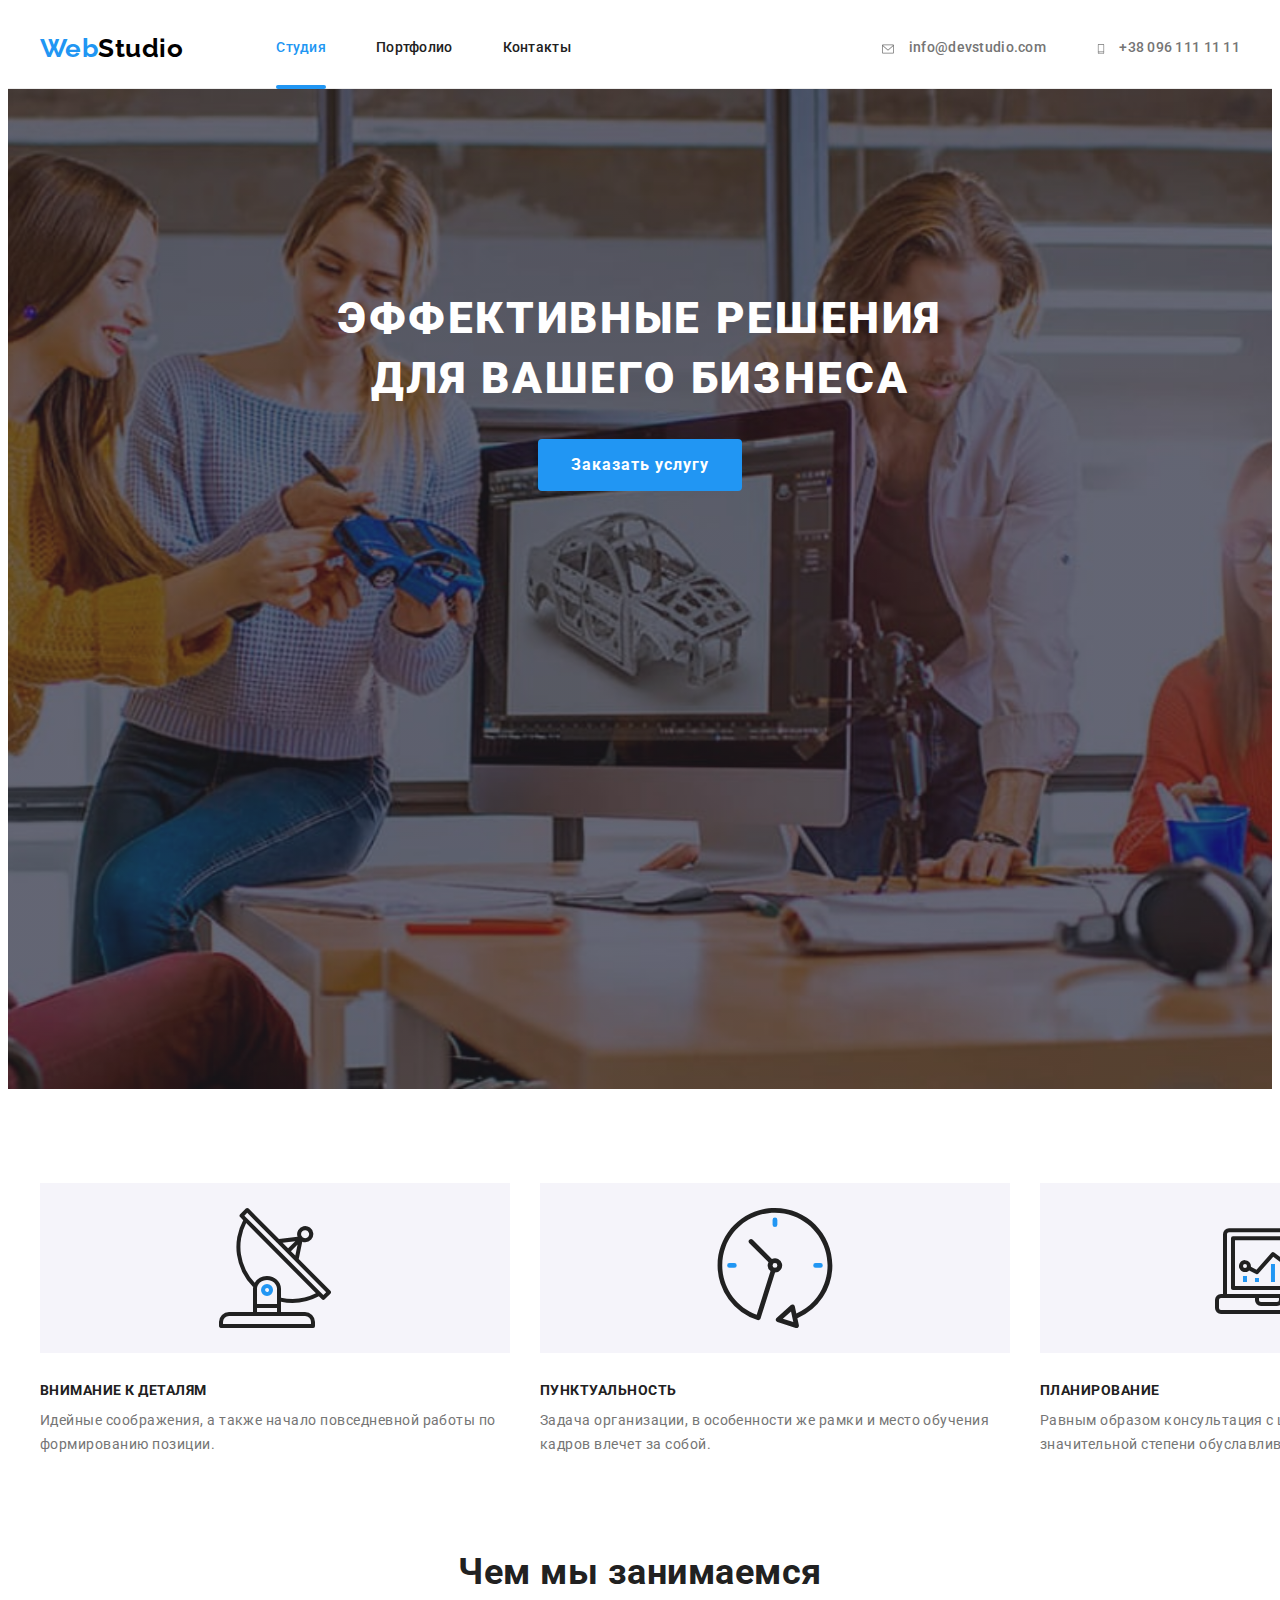
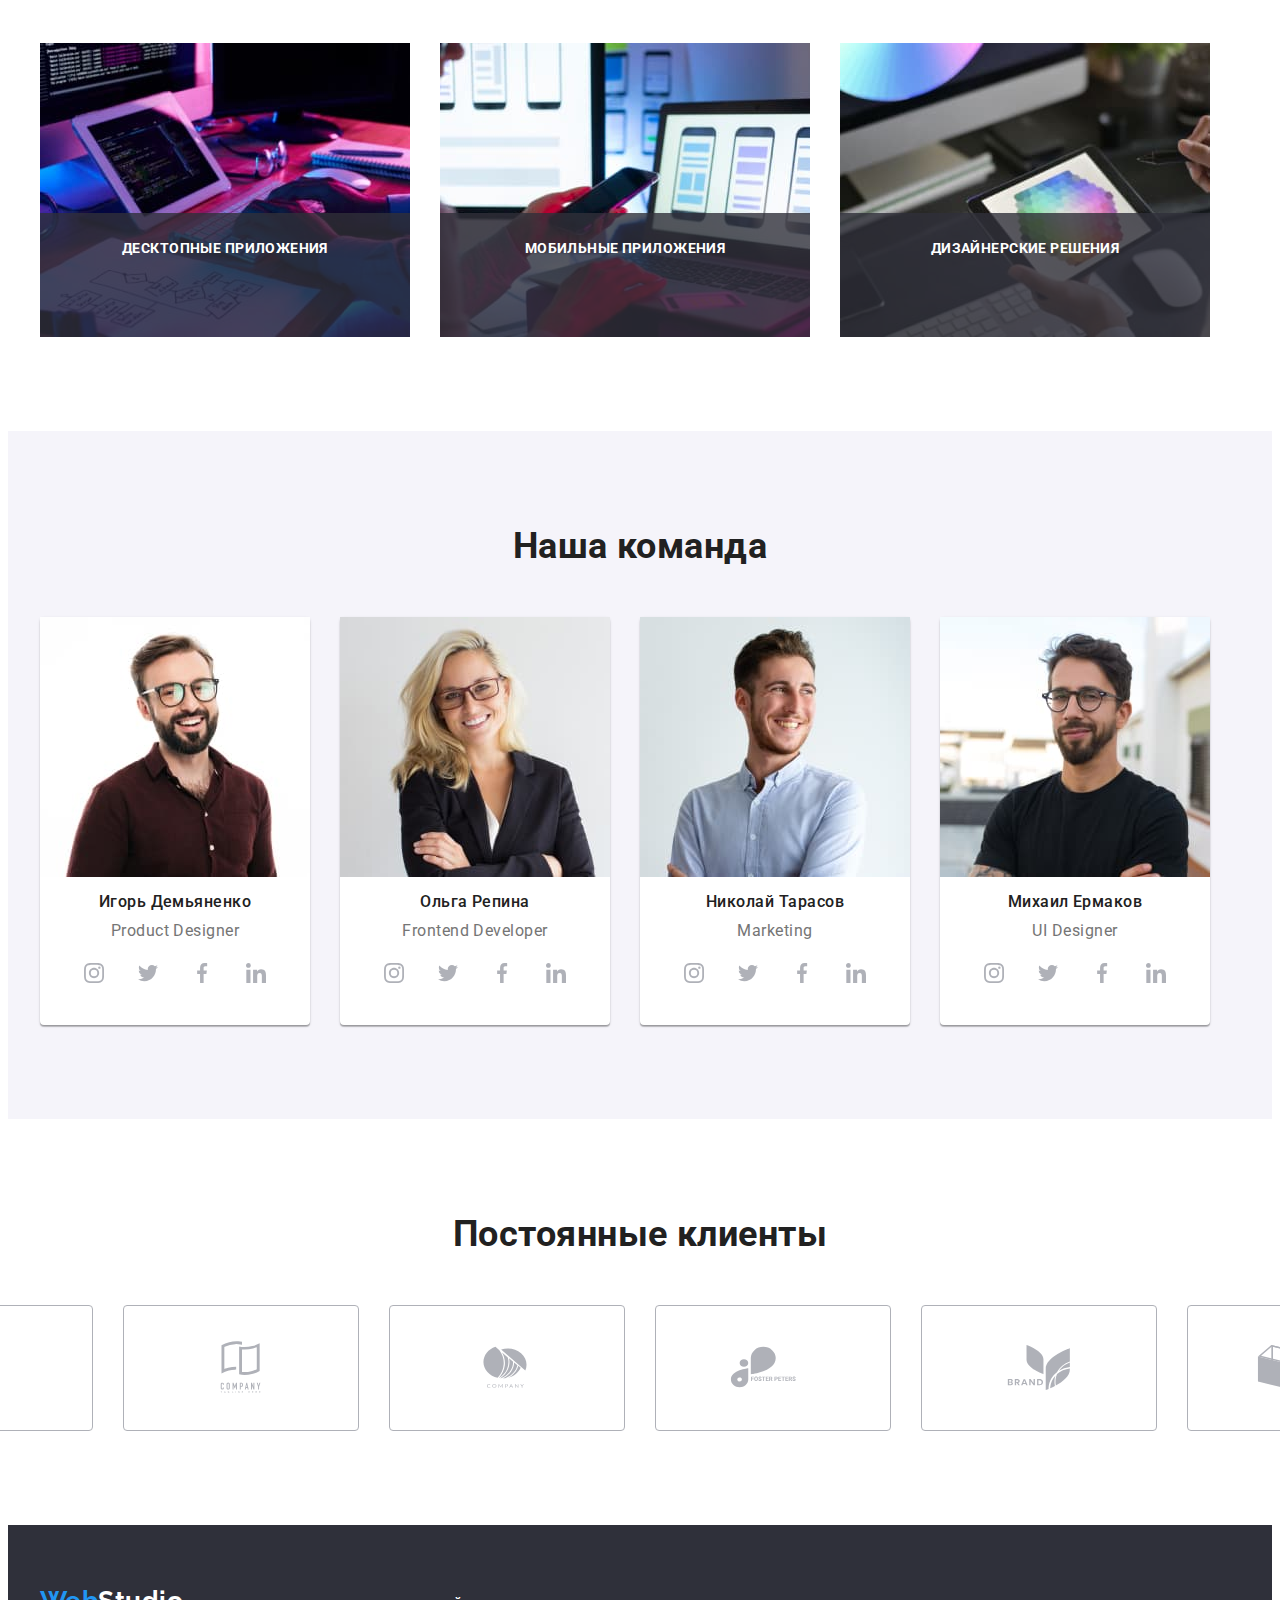
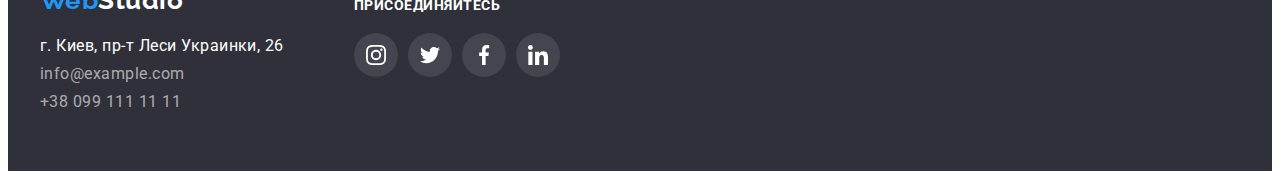
==== index.html @ 22b663e9 "hw-6" ====
<!DOCTYPE html>
<html lang="ru">
<head>
    <meta charset="UTF-8">
    <meta http-equiv="X-UA-Compatible" content="IE=edge">
    <meta name="viewport" content="width=device-width, initial-scale=1.0">
    <title>Document</title>
    <link rel="preconnect" href="https://fonts.googleapis.com">
    <link rel="preconnect" href="https://fonts.gstatic.com" crossorigin>
    <link 
    href="https://fonts.googleapis.com/css2?family=Raleway:wght@700&family=Roboto:wght@400;500;700;900&display=swap"
        rel="stylesheet">
    <link rel="stylesheet" href="https://cdnjs.cloudflare.com/ajax/libs/modern-normalize/1.1.0/modern-normalize.min.css"
        integrity="sha512-wpPYUAdjBVSE4KJnH1VR1HeZfpl1ub8YT/NKx4PuQ5NmX2tKuGu6U/JRp5y+Y8XG2tV+wKQpNHVUX03MfMFn9Q=="
        crossorigin="anonymous" referrerpolicy="no-referrer" />
    <link rel="stylesheet" href="./css/style.css"/>    
</head>
<body class="page">
    <!-- Шапка -->
    <header class="page-header">
        <nav class="nav container">
            <!-- Лого -->
            <a href="./index.html" class="nav-logo link"><span class="nav-logo-two">Web</span>Studio</a>
        
            <!-- Навигация на другие страницы -->
            <ul class="site-nav list">
                <li class="item">
                    <a class="link current" href="./index.html">Студия</a>
                </li>
                <li class="item">
                    <a class="link" href="./portfolio.html">Портфолио</a>
                </li>
                <li class="item">
                    <a class="link" href="">Контакты</a>
                </li>
            </ul>
            <!-- Контакты -->
            <ul class="contacts list">
                <li class="item contacts-item" lang="en">                   
                    <a href="" class="link contacts-link">
                        <svg class="contacts-icons" width="16" height="12">
                            <use href="./images/svg-images/symbol-defs.svg#icon-mail"></use>
                        </svg>
                        info@devstudio.com</a>
                </li>
                <li class="item contacts-item">                    
                    <a href="" class="link contacts-link">
                        <svg class="contacts-icons" width="10" height="16">
                            <use href="./images/svg-images/symbol-defs.svg#icon-phone"></use>
                        </svg>
                        +38 096 111 11 11</a>
                </li>
            </ul>
        </nav>
    </header>    

    <Main>
        <!-- Герой -->
        <section class="hero section">
            <h1 class="hero-title container">Эффективные решения для вашего бизнеса</h1>
            <button type="button" class="button-primary button" data-modal-open>Заказать услугу</button>                        
        </section>
        
        <!-- Наша философия -->
        <section class="section section-philosophy">
            <div class="container">                       
                <H2 class="visually-hidden">Наша философия</H2>
                <ul class="philosophy-list list">
                    <li class="item">
                        <svg class="list-item" width="70" height="70">
                            <use href="./images/svg-images/symbol-defs.svg#icon-antenna"></use>
                        </svg>
                        <h3 class="philosophy-title title">Внимание к деталям</h3>
                        <p class="philosophy-text">Идейные соображения, а также начало повседневной работы по формированию позиции.
                        </p>
                    </li>
                    <li class="item">
                        <svg class="list-item" width="70" height="70">
                            <use href="./images/svg-images/symbol-defs.svg#icon-clock"></use>
                        </svg>
                        <h3 class="philosophy-title title">Пунктуальность</h3>
                        <p class="philosophy-text">Задача организации, в особенности же рамки и место обучения кадров влечет за
                            собой.
                        </p>
                    </li>
                    <li class="item">
                        <svg class="list-item" width="70" height="70">
                            <use href="./images/svg-images/symbol-defs.svg#icon-diagram"></use>
                        </svg>
                        <h3 class="philosophy-title title">Планирование</h3>
                        <p class="philosophy-text">Равным образом консультация с широким активом в значительной степени
                            обуславливает.
                        </p>
                    </li>
                    <li class="item">
                        <svg class="list-item" width="70" height="70">
                            <use href="./images/svg-images/symbol-defs.svg#icon-astronaut"></use>
                        </svg>
                        <h3 class="philosophy-title title">Современные технологии</h3>
                        <p class="philosophy-text">Значимость этих проблем настолько очевидна, что реализация плановых заданий.</p>
                    </li>
                </ul>
            </div>
        </section>         

        <!-- Чем мы занимаемся -->
        <div class="container">
            <section class="section section-images">
                <h2 class="section-title">Чем мы занимаемся</h2>
                <ul class="list-images list">
                    <li class="item">
                        <img src="./images/keyboard.jpg" alt="Клавиатура" width="370">
                        <p class="list-image-text">Десктопные приложения</p>
                    </li>
                    <li class="item">
                        <img src="./images/notebook.jpg" alt="Ноутбук" width="370">
                        <p class="list-image-text">Мобильные приложения</p>
                    </li>
                    <li class="item">
                        <img src="./images/tablet.jpg" alt="Планшет" width="370">
                        <p class="list-image-text">Дизайнерские решения</p>
                    </li>
                </ul>            
            </section>        
        </div>
        
        
        <!-- Наша команда -->
        <section class="section section-team">
            <div class="container">
                <h2 class="section-title">Наша команда</h2>
                <ul class="team-list list">
                    <li class="item">
                        <img class="image" src="./images/team/igor.jpg" alt="Игорь Демьяненко" width="270" height="260">
                        <h3 class="team-title title">Игорь Демьяненко</h3>
                        <p lang="en" class="team-text">Product Designer</p>
                    <div>
                        <ul class="list socials-list">
                            <li class="social-item">
                                <a class="social-link link" href="">
                                    <svg class="social-icon" width="20" height="20">
                                        <use href="./images/svg-images/symbol-defs.svg#icon-instagram"></use>
                                    </svg>
                                </a>
                            </li>
                            <li class="social-item">
                                <a class="social-link link" href="">
                                    <svg class="social-icon" width="20" height="20">
                                        <use href="./images/svg-images/symbol-defs.svg#icon-twitter"></use>
                                    </svg>
                                </a>
                            </li>
                            <li class="social-item">
                                <a class="social-link link" href="">
                                    <svg class="social-icon" width="20" height="20">
                                        <use href="./images/svg-images/symbol-defs.svg#icon-facebook"></use>
                                    </svg>
                                </a>
                            </li>
                            <li class="social-item">
                                <a class="social-link link" href="">
                                    <svg class="social-icon" width="20" height="20">
                                        <use href="./images/svg-images/symbol-defs.svg#icon-linkedin"></use>
                                    </svg>
                                </a>
                            </li>
                        </ul>
                    </div>
                    </li>
                    <li class="item">
                        <img class="image" src="./images/team/olga.jpg" alt="Олга Репина" width="270" height="260">
                        <h3 class="team-title title">Ольга Репина</h3>
                        <p lang="en" class="team-text">Frontend Developer</p>
                        <div>
                            <ul class="list socials-list">
                                <li class="social-item">
                                    <a class="social-link link" href="">
                                        <svg class="social-icon" width="20" height="20">
                                            <use href="./images/svg-images/symbol-defs.svg#icon-instagram"></use>
                                        </svg>
                                    </a>
                                </li>
                                <li class="social-item">
                                    <a class="social-link link" href="">
                                        <svg class="social-icon" width="20" height="20">
                                            <use href="./images/svg-images/symbol-defs.svg#icon-twitter"></use>
                                        </svg>
                                    </a>
                                </li>
                                <li class="social-item">
                                    <a class="social-link link" href="">
                                        <svg class="social-icon" width="20" height="20">
                                            <use href="./images/svg-images/symbol-defs.svg#icon-facebook"></use>
                                        </svg>
                                    </a>
                                </li>
                                <li class="social-item">
                                    <a class="social-link link" href="">
                                        <svg class="social-icon" width="20" height="20">
                                            <use href="./images/svg-images/symbol-defs.svg#icon-linkedin"></use>
                                        </svg>
                                    </a>
                                </li>
                            </ul>                              
                        </div>
                    </li>
                    <li class="item">
                        <img class="image" src="./images/team/nikolay.jpg" alt="Николай Тарасов" width="270" height="260">
                        <h3 class="team-title title">Николай Тарасов</h3>
                        <p lang="en" class="team-text">Marketing</p>
                        <div>
                            <ul class="list socials-list">
                                <li class="social-item">
                                    <a class="social-link link" href="">
                                        <svg class="social-icon" width="20" height="20">
                                            <use href="./images/svg-images/symbol-defs.svg#icon-instagram"></use>
                                        </svg>
                                    </a>
                                </li>
                                <li class="social-item">
                                    <a class="social-link link" href="">
                                        <svg class="social-icon" width="20" height="20">
                                            <use href="./images/svg-images/symbol-defs.svg#icon-twitter"></use>
                                        </svg>
                                    </a>
                                </li>
                                <li class="social-item">
                                    <a class="social-link link" href="">
                                        <svg class="social-icon" width="20" height="20">
                                            <use href="./images/svg-images/symbol-defs.svg#icon-facebook"></use>
                                        </svg>
                                    </a>
                                </li>
                                <li class="social-item">
                                    <a class="social-link link" href="">
                                        <svg class="social-icon" width="20" height="20">
                                            <use href="./images/svg-images/symbol-defs.svg#icon-linkedin"></use>
                                        </svg>
                                    </a>
                                </li>
                            </ul>
                        </div>
                    </li>
                    <li class="item">
                        <img class="image" src="./images/team/mikhail.jpg" alt="Михаил Ермаков" width="270">
                        <h3 class="team-title title">Михаил Ермаков</h3>
                        <p lang="en" class="team-text">UI Designer</p>
                        <div>
                            <ul class="list socials-list">
                                <li class="social-item">
                                    <a class="social-link link" href="">
                                        <svg class="social-icon" width="20" height="20">
                                            <use href="./images/svg-images/symbol-defs.svg#icon-instagram"></use>
                                        </svg>
                                    </a>
                                </li>
                                <li class="social-item">
                                    <a class="social-link link" href="">
                                        <svg class="social-icon" width="20" height="20">
                                            <use href="./images/svg-images/symbol-defs.svg#icon-twitter"></use>
                                        </svg>
                                    </a>
                                </li>
                                <li class="social-item">
                                    <a class="social-link link" href="">
                                        <svg class="social-icon" width="20" height="20">
                                            <use href="./images/svg-images/symbol-defs.svg#icon-facebook"></use>
                                        </svg>
                                    </a>
                                </li>
                                <li class="social-item">
                                    <a class="social-link link" href="">
                                        <svg class="social-icon" width="20" height="20">
                                            <use href="./images/svg-images/symbol-defs.svg#icon-linkedin"></use>
                                        </svg>
                                    </a>
                                </li>
                            </ul>
                        </div>
                    </li>
                    
                </ul>
            </div>                          
        </section>
        
        <!-- Постоянные клиенты -->

        <section class="section container">
            <h2 class="clients-title">Постоянные клиенты</h2>
            <ul class="list clients-list"> 
                <li class="clients-item">
                    <a class="link clients-link" href="">
                    <svg class="clients-icon" width="106" height="60">
                        <use href="./images/svg-images/sprite-clients.svg#icon-logo-one"></use>
                    </svg>
                    </a>
                </li>
                <li class="clients-item">
                    <a class="link clients-link" href="">
                        <svg class="clients-icon" width="106" height="60">
                            <use href="./images/svg-images/sprite-clients.svg#icon-logo-two"></use>
                        </svg>
                    </a>
                </li>
                <li class="clients-item">
                    <a class="link clients-link" href="">
                        <svg class="clients-icon" width="106" height="60">
                            <use href="./images/svg-images/sprite-clients.svg#icon-logo-three"></use>
                        </svg>
                    </a>
                </li>
                <li class="clients-item">
                    <a class="link clients-link" href="">
                        <svg class="clients-icon" width="106" height="60">
                            <use href="./images/svg-images/sprite-clients.svg#icon-logo-four"></use>
                        </svg>
                    </a>
                </li>
                <li class="clients-item">
                    <a class="link clients-link" href="">
                        <svg class="clients-icon" width="106" height="60">
                            <use href="./images/svg-images/sprite-clients.svg#icon-logo-five"></use>
                        </svg>
                    </a>
                </li>
                <li class="clients-item">
                    <a class="link clients-link" href="">
                        <svg class="clients-icon" width="106" height="60">
                            <use href="./images/svg-images/sprite-clients.svg#icon-logo-six"></use>
                        </svg>
                    </a>
                </li>
            </ul>
        </section>
    </Main>
    
    <!-- Футер -->
    <footer class="footer">
        <div class="container footer-flex">
            <div>
                <ul class="footer-list list">
                    <li>
                        <a href="./index.html" class="footer-logo link">Web<span class="footer-logo-two">Studio</span></a>
                    </li>
                    <li>
                        <address class="footer-address">
                            г. Киев, пр-т Леси Украинки, 26
                        </address>
                    </li>
                    <li>
                        <address class="footer-mail">
                            <a href="mailto:info@example.com" class="footer-mail link">info@example.com</a>
                        </address>
                    </li>
                    <li>
                        <address class="footer-tel">
                            <a href="tel:+380991111111" class="footer-tel link">+38 099 111 11 11</a>
                        </address>
                    </li>
                </ul>
            </div>
            <div class="section-socials">
                <h2 class="social-title">ПРИСОЕДИНЯЙТЕСЬ</h2>
                <ul class="footer-social list">
                    <li class="list footer-item">
                        <a class="footer-link link" href="">
                            <svg class="footer-icon" width="20" height="20">
                                <use href="./images/svg-images/symbol-defs.svg#icon-instagram"></use>
                            </svg>
                        </a>
                    </li>
                    <li class="list footer-item">
                        <a class="footer-link link" href="">
                            <svg class="footer-icon" width="20" height="20">
                                <use href="./images/svg-images/symbol-defs.svg#icon-twitter"></use>
                            </svg>
                        </a>
                    </li>
                    <li class="list footer-item">
                        <a class="footer-link link" href="">
                            <svg class="footer-icon" width="20" height="20">
                                <use href="./images/svg-images/symbol-defs.svg#icon-facebook"></use>
                            </svg>
                        </a>
                    </li>
                    <li class="list footer-item">
                        <a class="footer-link link" href="">
                            <svg class="footer-icon" width="20" height="20">
                                <use href="./images/svg-images/symbol-defs.svg#icon-linkedin"></use>
                            </svg>
                        </a>
                    </li>
                </ul>
            </div> 
        </div>
    </footer>

    <div class="backdrop is-hidden" data-modal>
        <div class="modal">
            <button class="modal-close" type="button" data-modal-close>
                <svg class="modal-close-icon" width="18" height="18">
                    <use href="./images/svg-images/symbol-defs.svg#icon-close-black"></use>
                </svg>
                
            </button>
        </div>
    </div>

    <script src="./js/modal.js"></script>
</body>
</html>
---- css/style.css ----
:root {
  --primary-text-color: #757575;
  --title-text-color: #212121;
  --accent-color: #2196f3;
  --background-color: #ffffff;
  --cubic-bezier: cubic-bezier(0.4, 0, 0.2, 1);
}

/* Утилиты */
.list {
  padding: 0;
  margin: 0;
  list-style: none;
}

.container {
  margin-left: auto;
  margin-right: auto;
  width: 1200px;
  padding-left: 15px;
  padding-right: 15px;
  /* outline: 2px solid tomato; */
}

a,
p {
  margin: 0;
}

h1,
h2,
h3 {
  margin: 0;
}

.link {
  text-decoration: none;
}

.button {
  font-family: inherit;
}

.page {
  background-color: var(--background-color);
  color: var(--primary-text-color);

  font-family: Roboto, sans-serif;
  letter-spacing: 0.03em;
}

.page-header {
  background-color: var(--background-color);
  border-bottom: 1px solid #ececec;
}

.section {
  padding-top: 94px;
  padding-bottom: 94px;
}

img {
  display: block;
  max-width: 100%;
}

/* -------------------Logo--------------------- */

.nav .nav-logo {
  color: #000000;

  font-family: Raleway, sans-serif;
  font-weight: 700;
  font-size: 26px;
  line-height: 1.19;
}

.nav-logo .nav-logo-two {
  color: var(--accent-color);
}

/* ---------------------Site-nav----------------- */

.nav {
  display: flex;
  align-items: center;
}

.site-nav {
  display: flex;
  margin-left: 93px;
}
.site-nav .item + .item {
  margin-left: 50px;
}

.site-nav .link {
  display: block;
  padding-top: 32px;
  padding-bottom: 32px;

  color: var(--title-text-color);
  font-weight: 500;
  font-size: 14px;
  line-height: 1.14;
  letter-spacing: 0.02em;
  position: relative;
  transition-duration: 250ms;
  transition-timing-function: var(--cubic-bezier);
}

.site-nav .link:hover,
.site-nav .link:focus {
  color: var(--accent-color);
}

.site-nav .link.current {
  color: var(--accent-color);
}

.site-nav .link.current::after {
  content: "";
  display: inline-block;
  width: 100%;
  height: 4px;
  background-color: rgba(33, 150, 243, 1);
  border-radius: 2px;
  position: absolute;
  left: 0;
  bottom: -1px;
}

/* ---------------------Contacts-------------------- */

.contacts {
  display: flex;
  margin-left: auto;
  font-weight: 500;
  font-size: 14px;
  line-height: 16px;
  letter-spacing: 0.02em;
}

.icon-contacts {
  fill: var(--primary-text-color);
}

.contacts-link {
  align-items: center;
  fill: var(--primary-text-color);
  transition-duration: 250ms;
  transition-timing-function: var(--cubic-bezier);
}

.contacts-icons {
  display: inline-block;
  margin-right: 10px;
  vertical-align: middle;
  transition-duration: 250ms;
  transition-timing-function: var(--cubic-bezier);
}

.contacts-item .contacts-link:hover,
.contacts-item .contacts-link:focus,
.contacts-link:hover .contacts-icons,
.contacts-link:focus .contacts-icons {
  fill: var(--accent-color);
  color: var(--accent-color);
}

.contacts .item + .item {
  margin-left: 50px;
}

.contacts .link {
  padding-top: 32px;
  padding-bottom: 32px;
  color: var(--primary-text-color);
}

/* -------------------------Hero---------------------- */

.hero {
  text-align: center;
  padding-top: 200px;
  padding-bottom: 200px;
  max-width: 1600px;
  height: 600px;
  margin-left: auto;
  margin-right: auto;
  background-image: linear-gradient(
      to right,
      rgba(47, 48, 58, 0.4),
      rgba(47, 48, 58, 0.4)
    ),
    url("../images/img-hero.jpg");
  background-size: cover;
  background-repeat: no-repeat;
  background-position: center;
  background-color: black;
}

.hero-title {
  text-align: center;
}

.hero .hero-title {
  margin-top: 0;
  margin-bottom: 30px;
  width: 696px;
  color: #ffffff;

  font-weight: 900;
  font-size: 44px;
  line-height: 1.36;
  text-transform: uppercase;
  letter-spacing: 0.06em;
}

.button-primary {
  border: 1px solid transparent;
  border-radius: 4px;
  padding: 10px 32px;
  min-width: 200px;
  cursor: pointer;

  background-color: var(--accent-color);
  color: #ffffff;

  font-weight: 700;
  font-size: 16px;
  line-height: 1.87;
  letter-spacing: 0.06em;
  transition-duration: 250ms;
  transition-timing-function: var(--cubic-bezier);
}

.button-primary:hover,
.button-primary:focus {
  background-color: #188ce8;
}

.backdrop {
  position: fixed;
  top: 0;
  left: 0;
  background-color: rgba(0, 0, 0, 0.2);
  width: 100%;
  height: 100%;
  opacity: 1;
  transition: 250ms var(--cubic-bezier);
}

.modal {
  width: 528px;
  height: 581px;
  background-color: rgba(255, 255, 255, 1);
  position: absolute;
  top: 50%;
  left: 50%;
  transform: translate(-50%, -50%) scale(1);
  transition: 250ms var(--cubic-bezier);
}

.backdrop.is-hidden .modal {
  transform: translate(-50%, -50%) scale(0.9);
}

.backdrop.is-hidden {
  visibility: hidden;
  opacity: 0;
  pointer-events: none;
}

.modal {
  position: relative;
}

.modal-close {
  display: flex;
  background-color: rgba(255, 255, 255, 1);
  width: 30px;
  height: 30px;
  border-radius: 50px;
  border: 1px solid rgba(0, 0, 0, 0.1);
  position: absolute;
  right: 8px;
  top: 8px;
  align-items: center;
  cursor: pointer;
}

/* ------------------------------Section-------------------- */

.section .section-title {
  color: var(--title-text-color);
}

.section-team {
  background-color: #f5f4fa;
}

/* ---------------------Philosophy---------------------------- */

.visually-hidden {
  position: absolute;
  width: 1px;
  height: 1px;
  margin: -1px;
  border: 0;
  padding: 0;
  white-space: nowrap;
  clip-path: inset(100%);
  clip: rect(0 0 0 0);
  overflow: hidden;
}
.philosophy-list .title {
  color: var(--title-text-color);
}

.philosophy-title {
  margin-top: 0;
  margin-bottom: 10px;
}

.philosophy-list {
  display: flex;
}

.item .philosophy-list {
  width: 270px;
}

.philosophy-list .item + .item {
  margin-left: 30px;
}

.philosophy-list .philosophy-title {
  font-weight: 700;
  font-size: 14px;
  line-height: 1.14;
  text-transform: uppercase;
}

.philosophy-list .philosophy-text {
  margin-top: 0;
  margin-bottom: 0;
  font-size: 14px;
  line-height: 1.71;
}

.list-item {
  display: block;
  width: 270px;
  height: 120px;
  padding: 25px 100px;
  background-color: #f5f4fa;
  margin-bottom: 30px;
}

.section-title {
  font-weight: 700;
  font-size: 36px;
  line-height: 1.17;

  text-align: center;
  margin-top: 0;
  margin-bottom: 50px;
}

.section-philosophy {
  padding-bottom: 47px;
}

/* ------------------------Images------------------- */

.section-images {
  padding-top: 47px;
}

.list-images {
  display: flex;
  margin-top: 0;
  margin-bottom: 0;
}

.list-images .item + .item {
  margin-left: 30px;
}

.list-images .item {
  position: relative;
}

.list-image-text {
  font-family: Roboto;
  font-weight: bold;
  font-size: 14px;
  line-height: 16px;
  text-align: center;
  letter-spacing: 0.03em;
  text-transform: uppercase;
  padding-top: 27px;
  padding-bottom: 27px;

  position: absolute;
  bottom: 0;
  left: 0;
  color: #ffffff;
  background: rgba(47, 48, 58, 0.8);
  width: 100%;
  height: 70px;
}

/* ----------------------------Team--------------------------- */

.team-list {
  display: flex;
}

.team-title,
.team-text {
  text-align: center;
}

.team-list .item + .item {
  margin-left: 30px;
}

.section-team {
  background-color: #f5f4fa;
}

.team-list .title {
  color: var(--title-text-color);
}

.item .team-title {
  justify-content: center;
}

.team-list .team-title {
  font-weight: 500;
  font-size: 16px;
  line-height: 1.18;
  margin-top: 0;
  margin-bottom: 10px;
}

.team-list .team-text {
  font-size: 16px;
  line-height: 1.18;
  margin-top: 0;
  margin-bottom: 10px;
}

.team-list > .item {
  background-color: var(--background-color);
  box-shadow: 0 2px 1px 0 rgba(0, 0, 0, 0.2), 0 1px 1px 0 rgba(0, 0, 0, 0.14),
    0 1px 3px 0 rgba(0, 0, 0, 0.12);
  border-radius: 4px;
}

.item .image {
  margin-top: 0;
  margin-bottom: 16px;
}

.social-link {
  width: 100%;
  height: 100%;
  display: flex;
  align-items: center;
  justify-content: center;
  border-radius: 50px;
  background-color: #ffffff;
  fill: #afb1b8;
  transition-duration: 250ms;
  transition-timing-function: var(--cubic-bezier);
}

.social-icon {
  transition-duration: 250ms;
  transition-timing-function: var(--cubic-bezier);
}

.social-link:hover,
.social-link:focus {
  background-color: var(--accent-color);
}

.social-link:hover .social-icon,
.social-link:focus .social-icon {
  fill: #ffffff;
}

.socials-list {
  display: flex;
  justify-content: center;
}

.social-item {
  margin-bottom: 30px;
  width: 44px;
  height: 44px;
}

.social-item:not(:last-child) {
  margin-right: 10px;
}

/* -------------------Our Clients--------------------------------- */

.clients-title {
  font-family: Roboto;
  font-weight: 700;
  font-size: 36px;
  line-height: 1.17;
  text-align: center;
  margin-bottom: 50px;
  color: var(--title-text-color);
}

.clients-link {
  width: 170px;
  height: 92px;
  display: flex;
  align-items: center;
  justify-content: center;
  border: 1px solid #afb1b8;
  fill: #afb1b8;
  border-radius: 4px;
  padding: 16px 32px;
  transition-duration: 250ms;
  transition-timing-function: var(--cubic-bezier);
}

.clients-icon {
  transition-duration: 250ms;
  transition-timing-function: var(--cubic-bezier);
}

.clients-link:hover,
.clients-link:focus {
  border: 1px solid var(--accent-color);
}

.clients-link:hover .clients-icon,
.clients-link:focus .clients-icon {
  fill: var(--accent-color);
}

.clients-list {
  display: flex;
  justify-content: center;
}

.clients-item:not(:last-child) {
  margin-right: 30px;
}

/* -----------------------------Footer---------------------------- */

.footer {
  background-color: #2f303a;
}

/* ---------------------------Footr Logo---------------------------- */

.footer-list .footer-logo {
  color: var(--accent-color);

  font-family: Raleway, sans-serif;
}

.footer-logo .footer-logo-two {
  color: #ffffff;
}

/* ----------------------------Footer nav------------------------ */

.footer {
  padding-top: 60px;
  padding-bottom: 60px;
}

.footer-logo {
  display: block;
  margin-bottom: 20px;

  font-weight: 700;
  font-size: 26px;
  line-height: 1.19;
}

.footer .footer-address {
  color: #ffffff;
  font-style: normal;
  margin-top: 0;
  margin-bottom: 9px;
}

.footer .footer-mail {
  color: rgba(255, 255, 255, 0.6);
  font-style: normal;
  margin-top: 0;
  margin-bottom: 9px;
  transition-duration: 250ms;
  transition-timing-function: var(--cubic-bezier);
}

.footer .footer-mail:hover,
.footer .footer-mail:focus {
  color: var(--accent-color);
}

.footer .footer-tel {
  color: rgba(255, 255, 255, 0.6);
  font-style: normal;
  margin-top: 0;
  margin-bottom: 0;
  transition-duration: 250ms;
  transition-timing-function: var(--cubic-bezier);
}

.footer .footer-tel:hover,
.footer .footer-tel:focus {
  color: var(--accent-color);
}

.footer-link {
  width: 100%;
  height: 100%;
  display: flex;
  align-items: center;
  justify-content: center;
  border-radius: 50px;
  background-color: rgba(255, 255, 255, 0.1);
  fill: rgba(255, 255, 255, 1);
  transition-duration: 250ms;
  transition-timing-function: var(--cubic-bezier);
}

.footer-link:hover,
.footer-link:focus {
  background-color: var(--accent-color);
}

.footer-social {
  display: flex;
}

.footer-flex {
  display: flex;
}

.footer-item {
  width: 44px;
  height: 44px;
}

.footer-item:not(:last-child) {
  margin-right: 10px;
}

.section-socials {
  display: inline-block;
  margin-top: 12px;
  margin-left: 70px;
}

.social-title {
  font-weight: bold;
  font-size: 14px;
  line-height: 16px;
  text-transform: uppercase;

  color: #ffffff;
  margin: 0;
  margin-bottom: 20px;
}

/* -----------------------------Portfolio-------------------------- */

/* -----------------------------Buttons---------------------------- */

.list-button {
  display: flex;
  justify-content: center;
  margin-bottom: 50px;
}
.list-button .item + .item {
  margin-left: 8px;
}

.buttons {
  cursor: pointer;
  background-color: #f5f4fa;
  color: var(--title-text-color);

  border: 1px solid transparent;
  display: inline-block;
  border-radius: 4px;
  padding: 6px 22px;

  font-weight: 500;
  font-size: 16px;
  line-height: 1.62;
  letter-spacing: 0.03em;
  transition-duration: 250ms;
  transition-timing-function: var(--cubic-bezier);
}

.list-button .buttons:hover,
.list-button .buttons:focus {
  background-color: var(--accent-color);
  color: #ffffff;
  box-shadow: 0px 3px 1px rgba(0, 0, 0, 0.1), 0px 1px 2px rgba(0, 0, 0, 0.08),
    0px 2px 2px rgba(0, 0, 0, 0.12);
}

/* -----------------------------Images------------------------------ */

.image .image-title {
  color: var(--title-text-color);

  font-weight: 700;
  font-size: 18px;
  line-height: 2;
  letter-spacing: 0.06em;
}

.card {
  transition-duration: 250ms;
  transition-timing-function: var(--cubic-bezier);
}

.card:hover,
.card:focus {
  box-shadow: 0px 1px 1px rgba(0, 0, 0, 0.12), 0px 4px 4px rgba(0, 0, 0, 0.06),
    1px 4px 6px rgba(0, 0, 0, 0.16);
}

.image {
  display: flex;
  flex-wrap: wrap;
  margin-bottom: 0;
}

.image .item {
  margin-right: 30px;
  margin-bottom: 30px;
  width: calc((100% - 60px) / 3);
}

.image .item:nth-child(3n) {
  margin-right: 0;
}

.image .item:nth-last-child(-n + 3) {
  margin-bottom: 0;
}

.image .image-text {
  color: var(--primary-text-color);

  font-size: 16px;
  line-height: 1.87;
}

.image-content {
  padding: 20px 24px;
  border: 1px solid#EEEEEE;
  border-top: 0;
}

.image-thumb::before {
  content: "";
  background-color: rgba(33, 150, 243, 0.9);
  width: 100%;
  height: 100%;
  position: absolute;
  transform: translateY(100%);
  transition: transform 250ms var(--cubic-bezier);
}

.card:hover .image-thumb::before,
.card:focus .image-thumb::before {
  transform: translateY(0);
}

.card:hover .portfolio-text,
.card:focus .portfolio-text {
  transform: translate(-50%, -50%) translateY(0);
}

.card:hover .portfolio-text {
  color: #ffffff;
}

.image-thumb {
  position: relative;
  overflow: hidden;
}

.portfolio-text {
  font-family: Roboto;
  font-size: 18px;
  line-height: 1.56;
  letter-spacing: 0.03em;
  color: #ffff;
  position: absolute;

  top: 50%;
  left: 50%;
  width: 100%;
  height: 100%;
  padding: 64px 24px 64px 24px;
  transform: translate(-50%, -50%) translateY(100%);
  transition: transform 250ms var(--cubic-bezier);
}
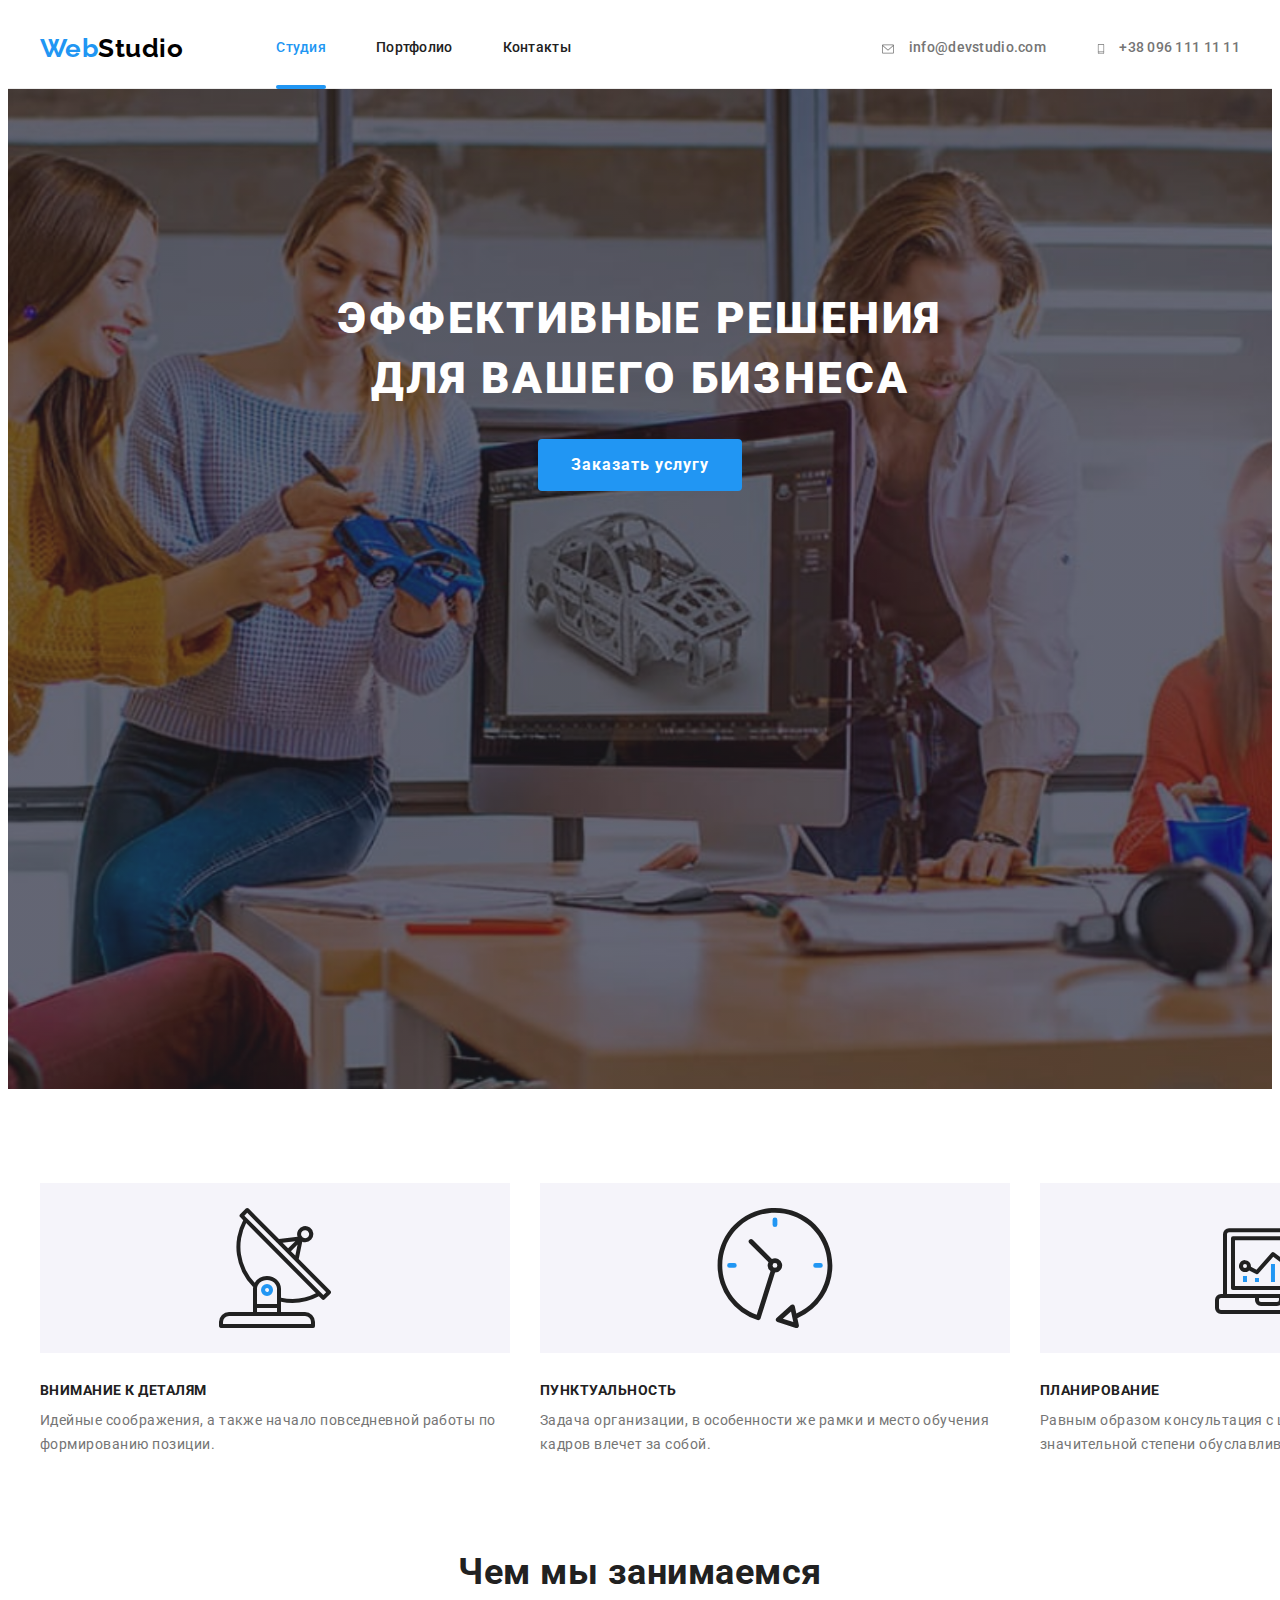
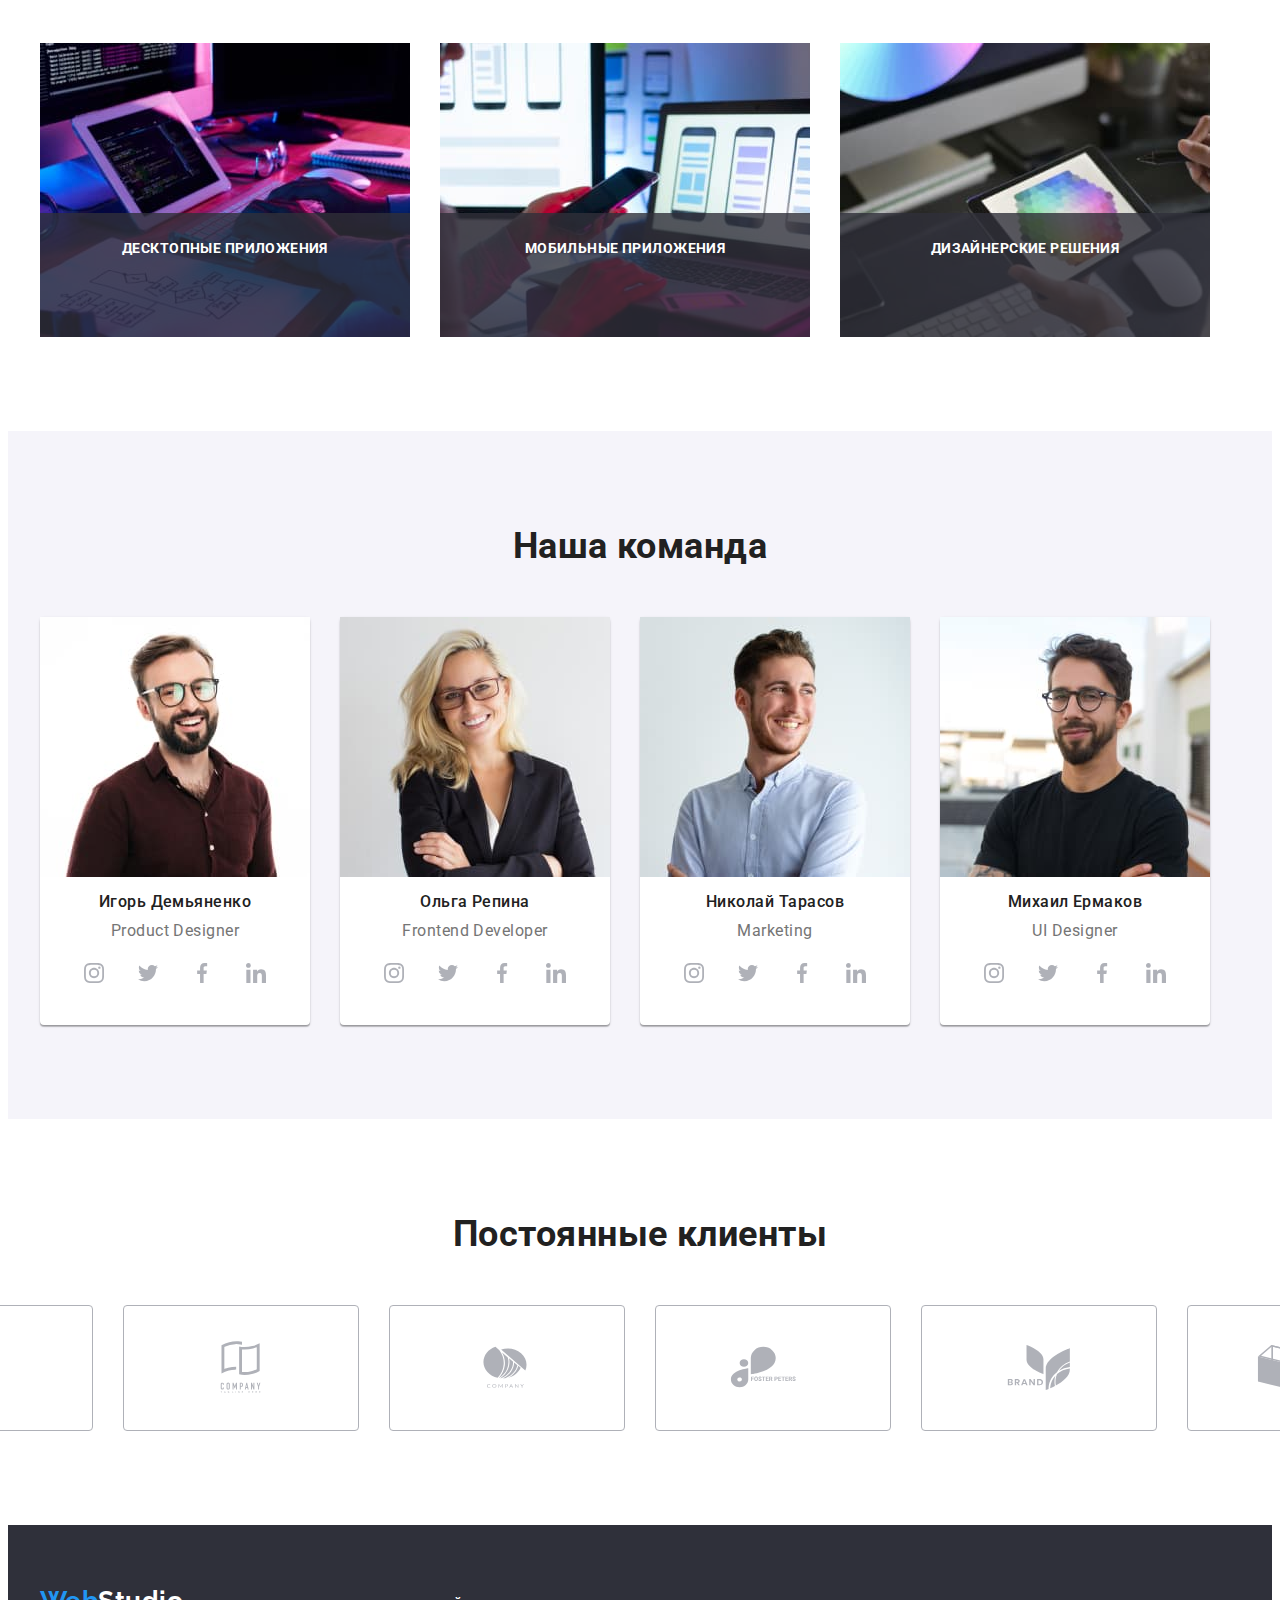
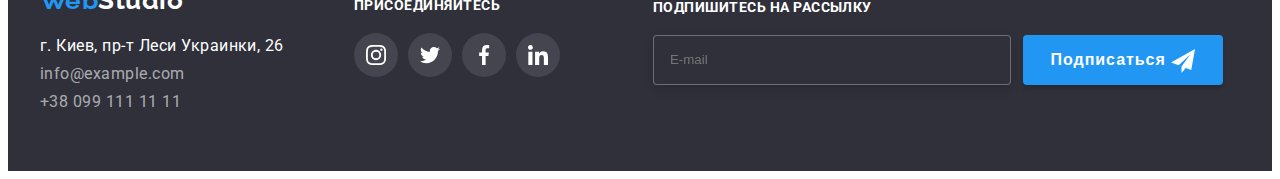
==== commit 8a8cddee: "Сделал подписку в футере" ====
--- a/index.html
+++ b/index.html
@@ -392,7 +392,22 @@
                     </li>
                 </ul>
             </div> 
+            <div class="subscribe-section">
+                <form class="form-subscribe">
+                    <label for="mail" class="form-title">Подпишитесь на рассылку</label>
+                    <div class="form-field">
+                        <input class="input-subscribe" type="email" name="mail" id="mail" placeholder="E-mail">
+                        <button type="submit" class="form-button">Подписаться
+                            <!-- <svg class="icon-form" width="24" height="24">
+                                <use href="./images/svg-images/icons.svg#icon-icon-send"></use>
+                            </svg> -->
+                        </button>
+                        
+                    </div>
+                </form>
+            </div>
         </div>
+        
     </footer>
 
     <div class="backdrop is-hidden" data-modal>
--- a/css/style.css
+++ b/css/style.css
@@ -231,6 +231,8 @@
   font-size: 16px;
   line-height: 1.87;
   letter-spacing: 0.06em;
+  cursor: pointer;
+
   transition-duration: 250ms;
   transition-timing-function: var(--cubic-bezier);
 }
@@ -680,6 +682,85 @@
   margin-bottom: 20px;
 }
 
+.form-title {
+  display: inline-block;
+  font-weight: bold;
+  font-size: 14px;
+  line-height: 16px;
+  text-transform: uppercase;
+
+  color: #ffffff;
+  margin: 0;
+  margin-bottom: 20px;
+}
+
+.subscribe-section {
+  padding-top: 12px;
+  padding-left: 93px;
+  vertical-align: middle;
+}
+
+.form-button {
+  margin-left: 12px;
+
+  background-color: var(--accent-color);
+  color: #ffffff;
+
+  min-width: 200px;
+  border: 1px solid transparent;
+  border-radius: 4px;
+  font-weight: 700;
+  font-size: 16px;
+  line-height: 1.87;
+  letter-spacing: 0.06em;
+  box-shadow: 0px 4px 4px rgba(0, 0, 0, 0.15);
+  transition-duration: 250ms;
+  transition-timing-function: var(--cubic-bezier);
+  cursor: pointer;
+}
+
+.form-field {
+  display: flex;
+  flex-wrap: nowrap;
+}
+
+.input-subscribe {
+  width: 358px;
+  height: 50px;
+  box-sizing: border-box;
+  filter: drop-shadow(0px 4px 4px rgba(0, 0, 0, 0.15));
+  background-color: rgba(47, 48, 58, 1);
+  border: 1px solid rgba(255, 255, 255, 0.3);
+  border-radius: 4px;
+  padding-left: 16px;
+  color: rgba(255, 255, 255, 0.6);
+}
+
+.input-subscribe:focus-within {
+  outline: transparent;
+  border-color: var(--accent-color);
+  transition-duration: 250ms;
+  transition-timing-function: var(--cubic-bezier);
+}
+
+.form-button::after {
+  content: "";
+  display: inline-block;
+  width: 24px;
+  height: 24px;
+  background-image: url(../images/svg-images/icon-send.svg);
+  vertical-align: middle;
+}
+
+/* .form-button {
+  position: relative;
+}
+
+.icon-form {
+  position: absolute;
+  left: 10px;
+} */
+
 /* -----------------------------Portfolio-------------------------- */
 
 /* -----------------------------Buttons---------------------------- */
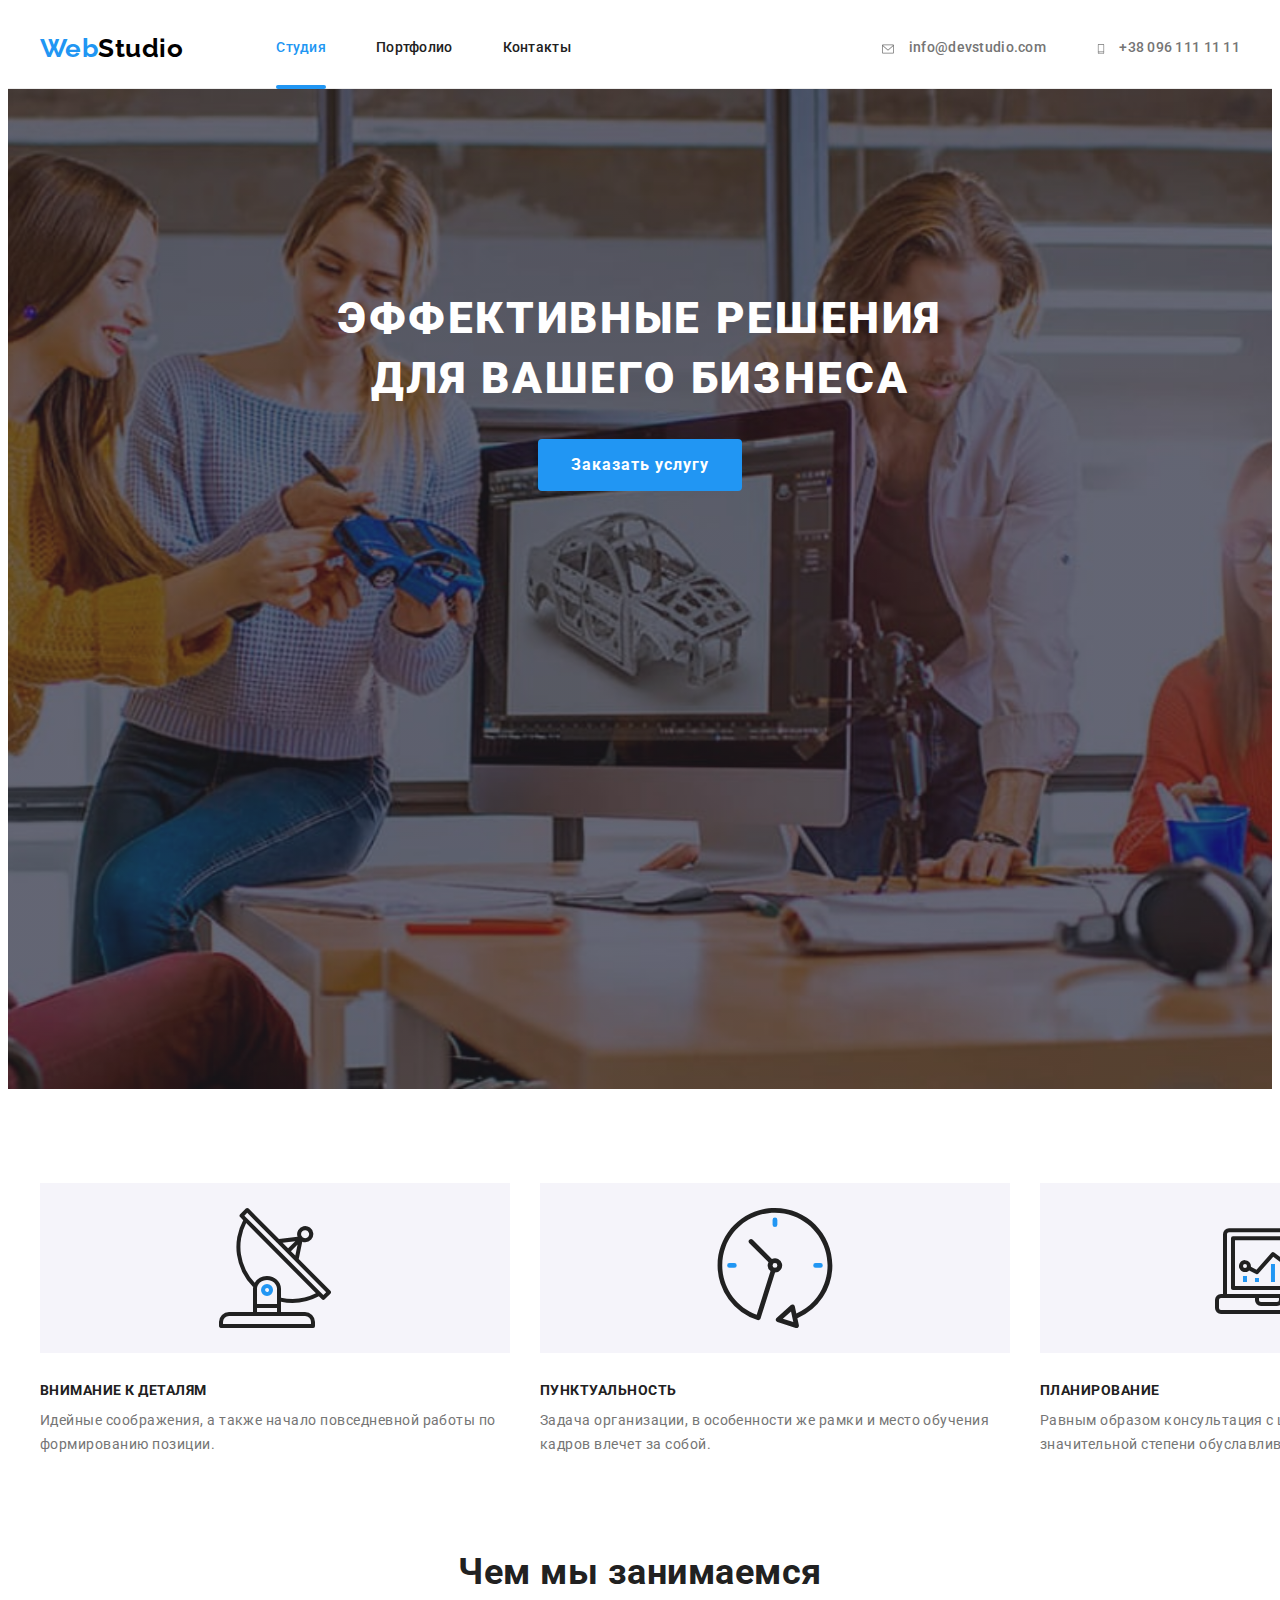
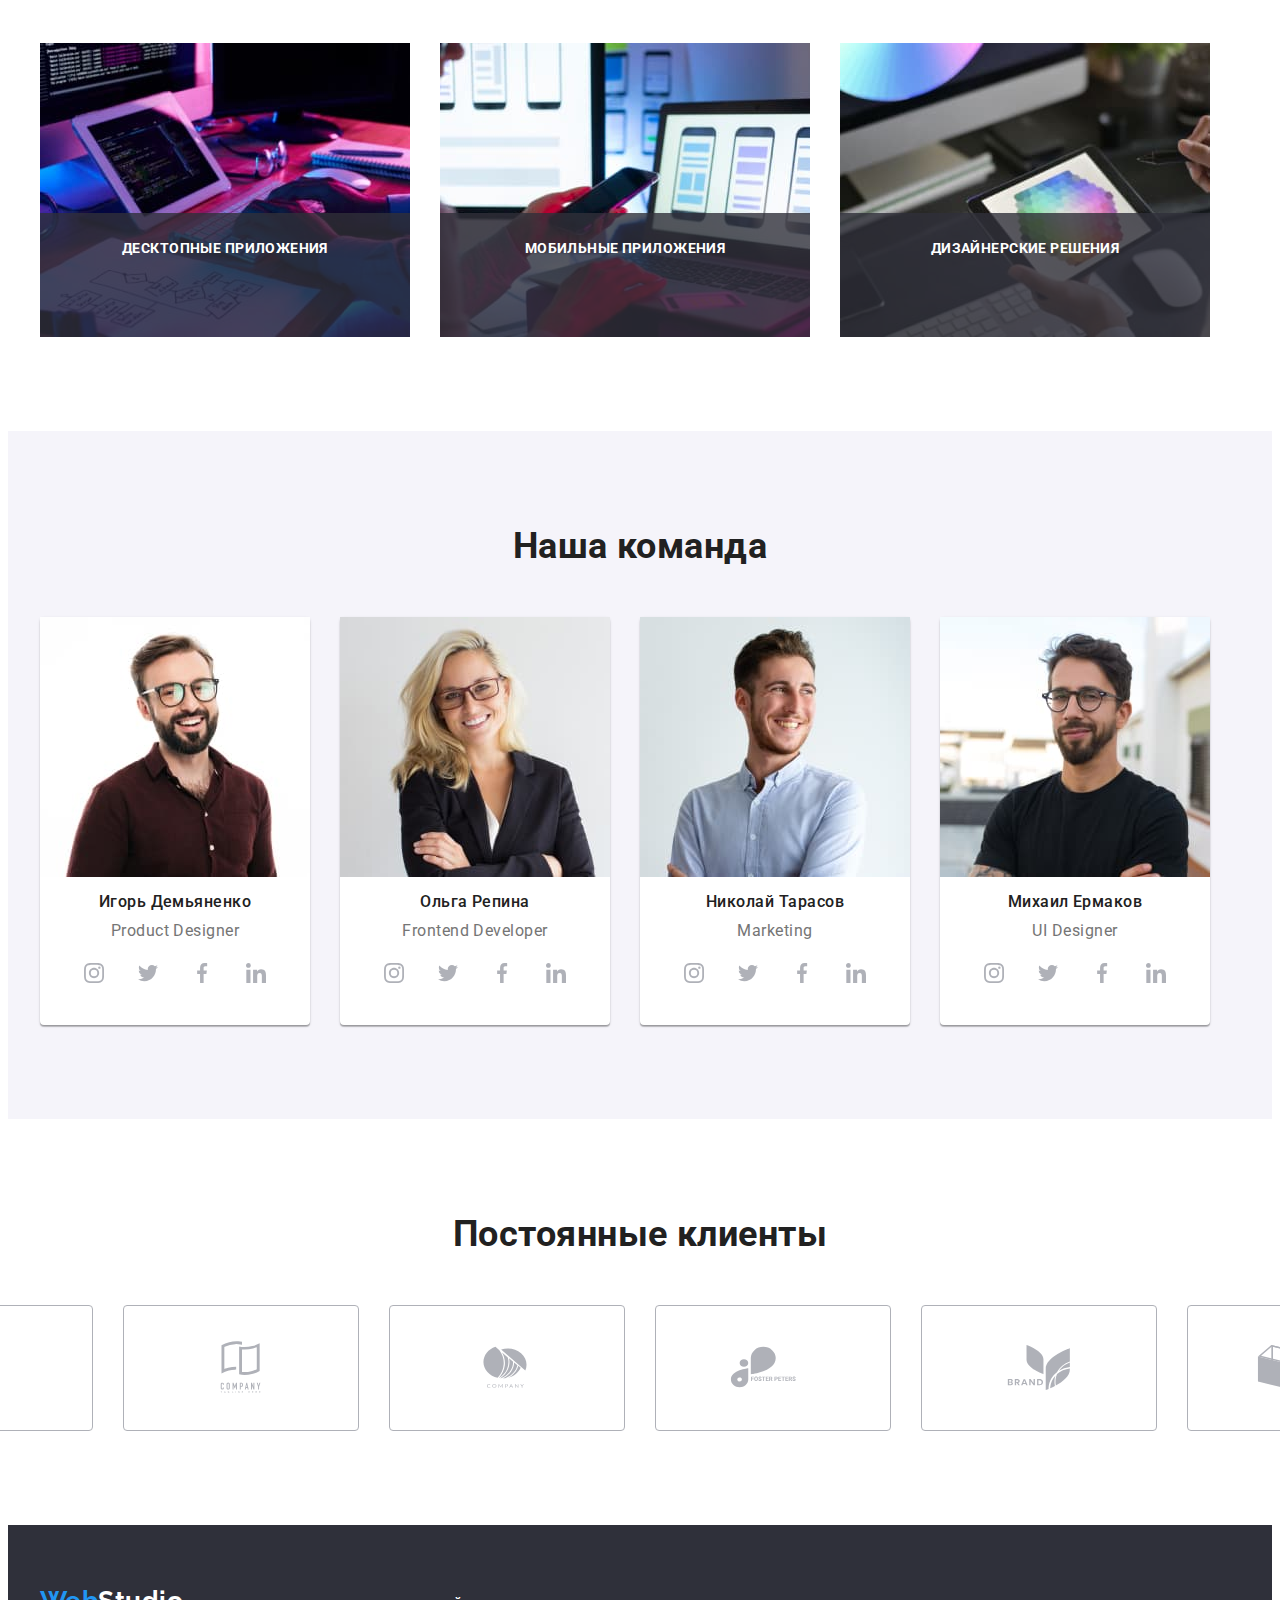
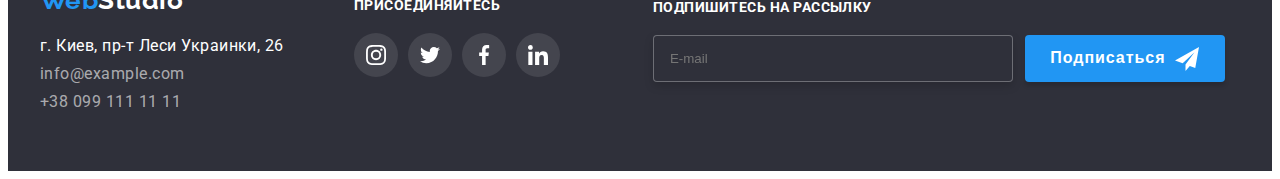
==== commit fe97e0d4: "Работа с модалкой" ====
--- a/index.html
+++ b/index.html
@@ -395,14 +395,9 @@
             <div class="subscribe-section">
                 <form class="form-subscribe">
                     <label for="mail" class="form-title">Подпишитесь на рассылку</label>
-                    <div class="form-field">
+                    <div class="field-subscribe">
                         <input class="input-subscribe" type="email" name="mail" id="mail" placeholder="E-mail">
-                        <button type="submit" class="form-button">Подписаться
-                            <!-- <svg class="icon-form" width="24" height="24">
-                                <use href="./images/svg-images/icons.svg#icon-icon-send"></use>
-                            </svg> -->
-                        </button>
-                        
+                        <button type="submit" class="form-button">Подписаться</button>                        
                     </div>
                 </form>
             </div>
@@ -415,9 +410,43 @@
             <button class="modal-close" type="button" data-modal-close>
                 <svg class="modal-close-icon" width="18" height="18">
                     <use href="./images/svg-images/symbol-defs.svg#icon-close-black"></use>
-                </svg>
-                
+                </svg>                
             </button>
+            <form class="form-modal">
+                <b class="modal-title">Оставьте свои данные, мы вам перезвоним</b>
+                <div class="form-field">
+                    <label class="modal-label" for="name">Имя</label>
+                    <input class="modal-input" type="text" name="name" id="name" autofocus>
+                    <svg class="modal-icon" width="18" height="18">
+                        <use href="./images/svg-images/icons.svg#icon-person-black"></use>
+                    </svg>
+                </div>
+                <div class="form-field">
+                    <label class="modal-label" for="tel">Телефон</label>
+                    <input class="modal-input" type="tel" name="tel" id="tel" autofocus>
+                    <svg class="modal-icon" width="18" height="18">
+                        <use href="./images/svg-images/icons.svg#icon-phone-black"></use>
+                    </svg>
+                </div>
+                <div class="form-field">
+                    <label class="modal-label" for="maile">Почта</label>
+                    <input class="modal-input" type="email" name="email" id="mail" autofocus>
+                    <svg class="modal-icon" width="18" height="18">
+                        <use href="./images/svg-images/icons.svg#icon-email-black"></use>
+                    </svg>
+                </div>
+                <div class="form-field">
+                    <label class="modal-label">Комментарий</label>
+                    <textarea class="textarea" name="" rows="10" placeholder="Введите текст"></textarea>
+                </div>
+
+               
+                <label class="label">
+                    <input class="checkbox visually-hidden" type="checkbox" name="policy" value="policy">
+                    <span class="checkbox-icon"></span>
+                    Соглашаюсь с рассылкой и принимаю <span> <a href="">Условия договора</a></span>                    
+                </label>
+            </form>
         </div>
     </div>
 
--- a/css/style.css
+++ b/css/style.css
@@ -242,6 +242,8 @@
   background-color: #188ce8;
 }
 
+/* -----Модальное окно------ */
+
 .backdrop {
   position: fixed;
   top: 0;
@@ -275,7 +277,7 @@
 }
 
 .modal {
-  position: relative;
+  padding: 40px;
 }
 
 .modal-close {
@@ -292,6 +294,72 @@
   cursor: pointer;
 }
 
+.form-field {
+  position: relative;
+  margin-bottom: 10px;
+
+  display: flex;
+  flex-direction: column;
+  position: relative;
+}
+
+.form-field label {
+  margin-bottom: 4px;
+}
+
+.modal-title {
+  display: flex;
+  justify-content: center;
+  margin-bottom: 12px;
+}
+
+.modal-input {
+  padding-left: 42px;
+  width: 100%;
+  height: 40px;
+  border: 1px solid rgba(33, 33, 33, 0.2);
+  box-sizing: border-box;
+  border-radius: 4px;
+}
+
+.modal-input:focus-within {
+  outline: transparent;
+  border-color: var(--accent-color);
+}
+
+.modal-input:focus-within + .modal-icon {
+  fill: var(--accent-color);
+}
+
+.modal-icon {
+  position: absolute;
+  top: 50%;
+  left: 12px;
+}
+
+.textarea {
+  padding: 12px 16px;
+  margin-bottom: 20px;
+}
+
+.textarea:focus-within {
+  outline: transparent;
+  border-color: var(--accent-color);
+}
+
+.checkbox {
+}
+
+.checkbox-icon {
+  display: inline-block;
+  width: 20px;
+  height: 20px;
+  background-color: tomato;
+}
+
+.checkbox:checked + .checkbox-icon {
+  background-color: yellow;
+}
 /* ------------------------------Section-------------------- */
 
 .section .section-title {
@@ -697,7 +765,6 @@
 .subscribe-section {
   padding-top: 12px;
   padding-left: 93px;
-  vertical-align: middle;
 }
 
 .form-button {
@@ -707,7 +774,7 @@
   color: #ffffff;
 
   min-width: 200px;
-  border: 1px solid transparent;
+  border: unset;
   border-radius: 4px;
   font-weight: 700;
   font-size: 16px;
@@ -719,19 +786,18 @@
   cursor: pointer;
 }
 
-.form-field {
-  display: flex;
-  flex-wrap: nowrap;
+.field-subscribe {
+  display: flex;
 }
 
 .input-subscribe {
-  width: 358px;
-  height: 50px;
-  box-sizing: border-box;
+  width: 340px;
   filter: drop-shadow(0px 4px 4px rgba(0, 0, 0, 0.15));
   background-color: rgba(47, 48, 58, 1);
   border: 1px solid rgba(255, 255, 255, 0.3);
   border-radius: 4px;
+  padding-top: 15px;
+  padding-bottom: 15px;
   padding-left: 16px;
   color: rgba(255, 255, 255, 0.6);
 }
@@ -750,16 +816,8 @@
   height: 24px;
   background-image: url(../images/svg-images/icon-send.svg);
   vertical-align: middle;
-}
-
-/* .form-button {
-  position: relative;
-}
-
-.icon-form {
-  position: absolute;
-  left: 10px;
-} */
+  margin-left: 10px;
+}
 
 /* -----------------------------Portfolio-------------------------- */
 
